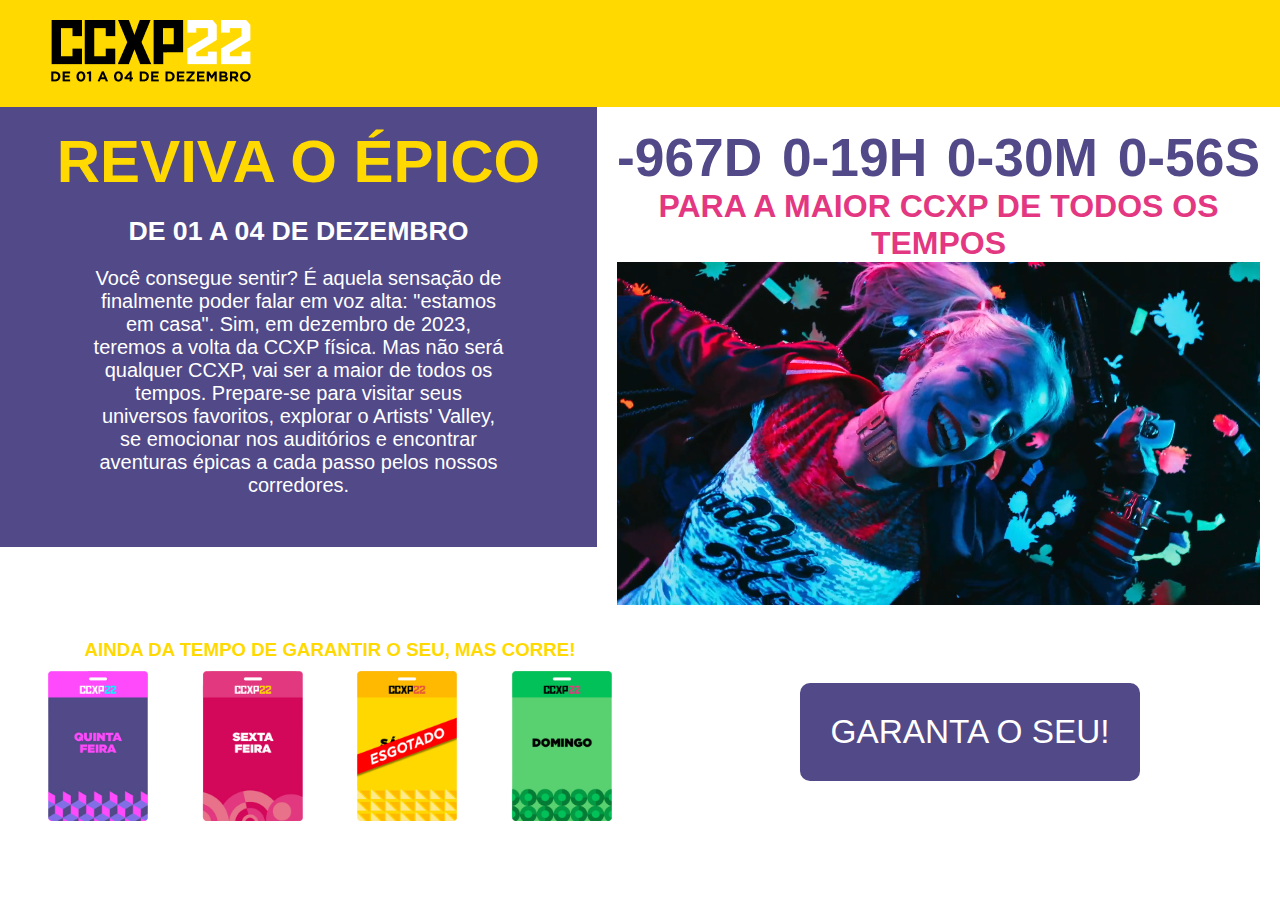
==== index.html @ 1a215199 "CCPX" ====
<!DOCTYPE html>
<html lang="pt-br">
<head>
    <meta charset="UTF-8">
    <meta http-equiv="X-UA-Compatible" content="IE=edge">
    <meta name="viewport" content="width=device-width, initial-scale=1.0">
    <link rel="stylesheet" href="style.css">
    <title>CCXP</title>
</head>

<body>
    <header class="title" id="head">
        <div>
            <img src="ccxp.svg" alt="">
        </div>
    </header>

    <section class="tp">

        <div id="description">
            <h1>REVIVA O ÉPICO</h1>
            <h3>DE 01 A 04 DE DEZEMBRO</h3>
            <p>Você consegue sentir? É aquela sensação de <br>
                finalmente poder falar em voz alta: "estamos <br>
                em casa". Sim, em dezembro de 2023, <br>
                teremos a volta da CCXP física. Mas não será <br>
                qualquer CCXP, vai ser a maior de todos os <br>
                tempos. Prepare-se para visitar seus <br>
                universos favoritos, explorar o Artists' Valley, <br>
                se emocionar nos auditórios e encontrar <br>
                aventuras épicas a cada passo pelos nossos <br>
                corredores.
            </p>
        </div>

        <div id="vt">
            
                <div class="timer">
                    <div id="d">
                        <h1 id="dia">00</h1>
                        <h1>D</h1>
                    </div>
                    
                    <div id="h">
                        <h1 id="hora">00</h1>
                        <h1>H</h1>
                    </div>
                    <div id="m">
                        <h1 id="minuto">00</h1>
                        <h1>M</h1>
                    </div>
                    <div id="s">
                        <h1 id="segundo">00</h1>
                        <h1>S</h1>
                    </div>
                </div>

                <div id="mark">
                    <h1>PARA A MAIOR CCXP DE TODOS OS TEMPOS</h1>
                </div>
            
                <div>
                    <video width="643px" autoplay muted loop><source src="arlequina.mp4"></video>
                </div>
        </div>    

    </section>

    <footer>
        <div id="ingressos">
            <h3>AINDA DA TEMPO DE GARANTIR O SEU, MAS CORRE!</h3>
            <img class="pic" width="150px" src="qui.png" alt="">
            <img class="pic" width="150px" src="sex.png" alt="">
            <img class="pic" width="150px" src="esg.png" alt="">
            <img class="pic" width="150px" src="dom.png" alt="">
        </div>

        <button id="button">GARANTA O SEU!</button>

    </footer>

    <script src="scrypt.js"></script>

</body>
</html>
---- style.css ----
*{
    margin: 0;
    padding: 0;
    font-family: Verdana, Geneva, Tahoma, sans-serif;
}

header {
    background-color: #FFD900;
    padding: 20px 50px;
}

.tp {
    display: flex;    
}

#description {
    color: white;
    background-color: #514988;
    width: 50%;
    height: 400px;
    text-align: center;
    justify-content: center;
    padding: 20px;
}

#description h1 {
    color: #FFD900;
    margin-bottom: 20px;
    font-size: 45pt;
}

#description h3 {
    margin-bottom: 20px;
    font-size: 20pt;
}

#description p {
    font-size: 15pt;
}

.timer {
    display: flex;
    justify-content: space-between;
    font-size: 20pt;
    color: #514988;
    margin:0;
}

#d {
    display: flex;
    margin: 0;
}

#h {
    display: flex;
}

#m {
    display: flex;
}

#s {
    display: flex;
}

#mark {
    color: #E33881;
}

#vt {
    text-align: center;
    padding: 20px;
    height: auto;
}

footer {
    display: flex;
}

#ingressos {
    color: #FFD900;
    width: 50%;
    text-align: center;
    padding: 10px;
    justify-content: space-between;
}



.pic {
    margin-top: 10px;
    transition: 0.5s;
}

.pic:hover {
    transform: scale(1.1);
    z-index: 2;
}

button {
    color: white;
    font-size: 25pt;
    border: none;
    border-radius: 10px;
    height: fit-content;
    background-color: #514988;
    padding: 30px;
    margin: auto;
}

button:hover {
    color: #FFD900;
    cursor: pointer;
}
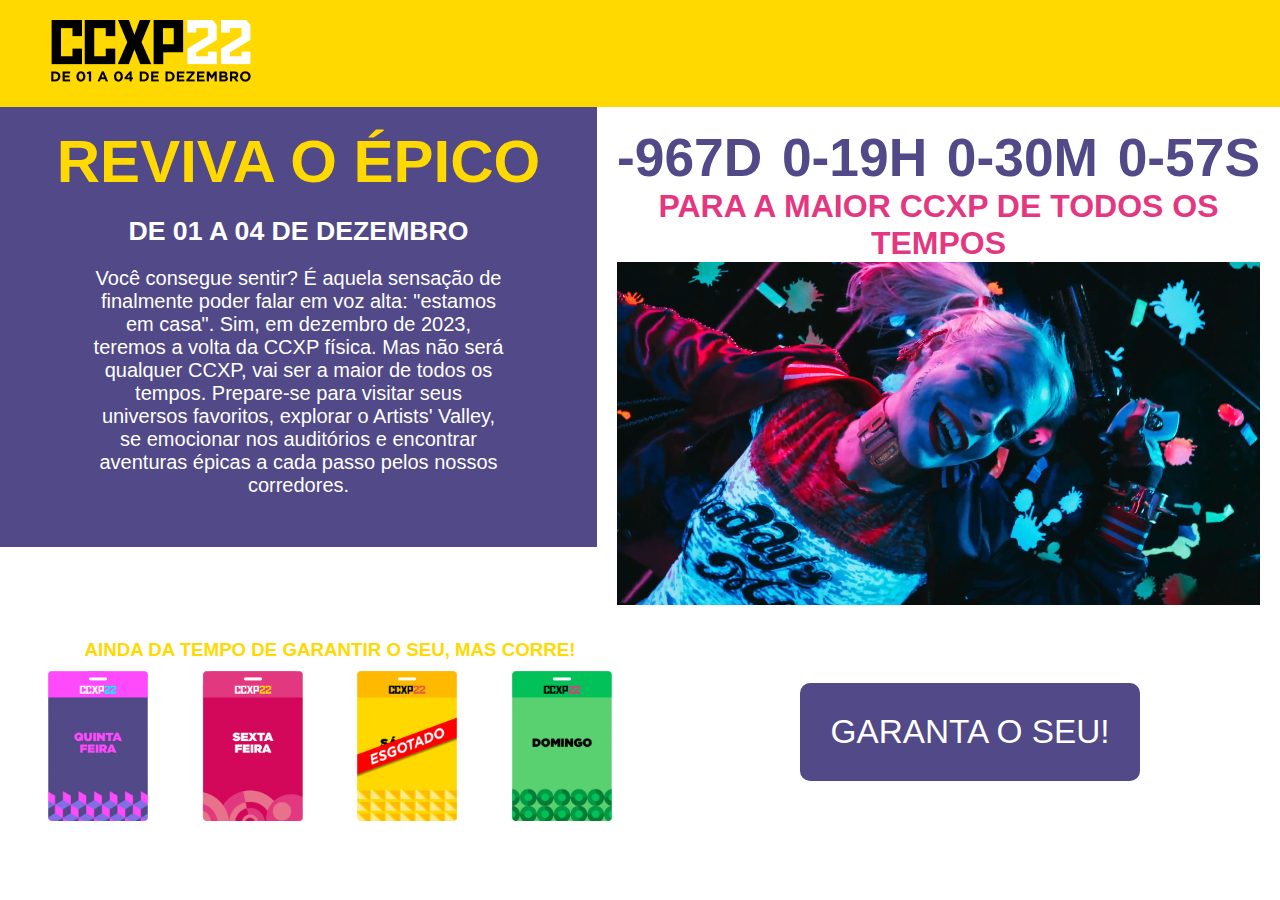
==== commit e09960e4: "CCPX-F" ====
--- a/index.html
+++ b/index.html
@@ -70,7 +70,7 @@
         <div id="ingressos">
             <h3>AINDA DA TEMPO DE GARANTIR O SEU, MAS CORRE!</h3>
             <img class="pic" width="150px" src="qui.png" alt="">
-            <img class="pic" width="150px" src="sex.png" alt="">
+            <img class="pic" width="150px" src="sext.png" alt="">
             <img class="pic" width="150px" src="esg.png" alt="">
             <img class="pic" width="150px" src="dom.png" alt="">
         </div>
